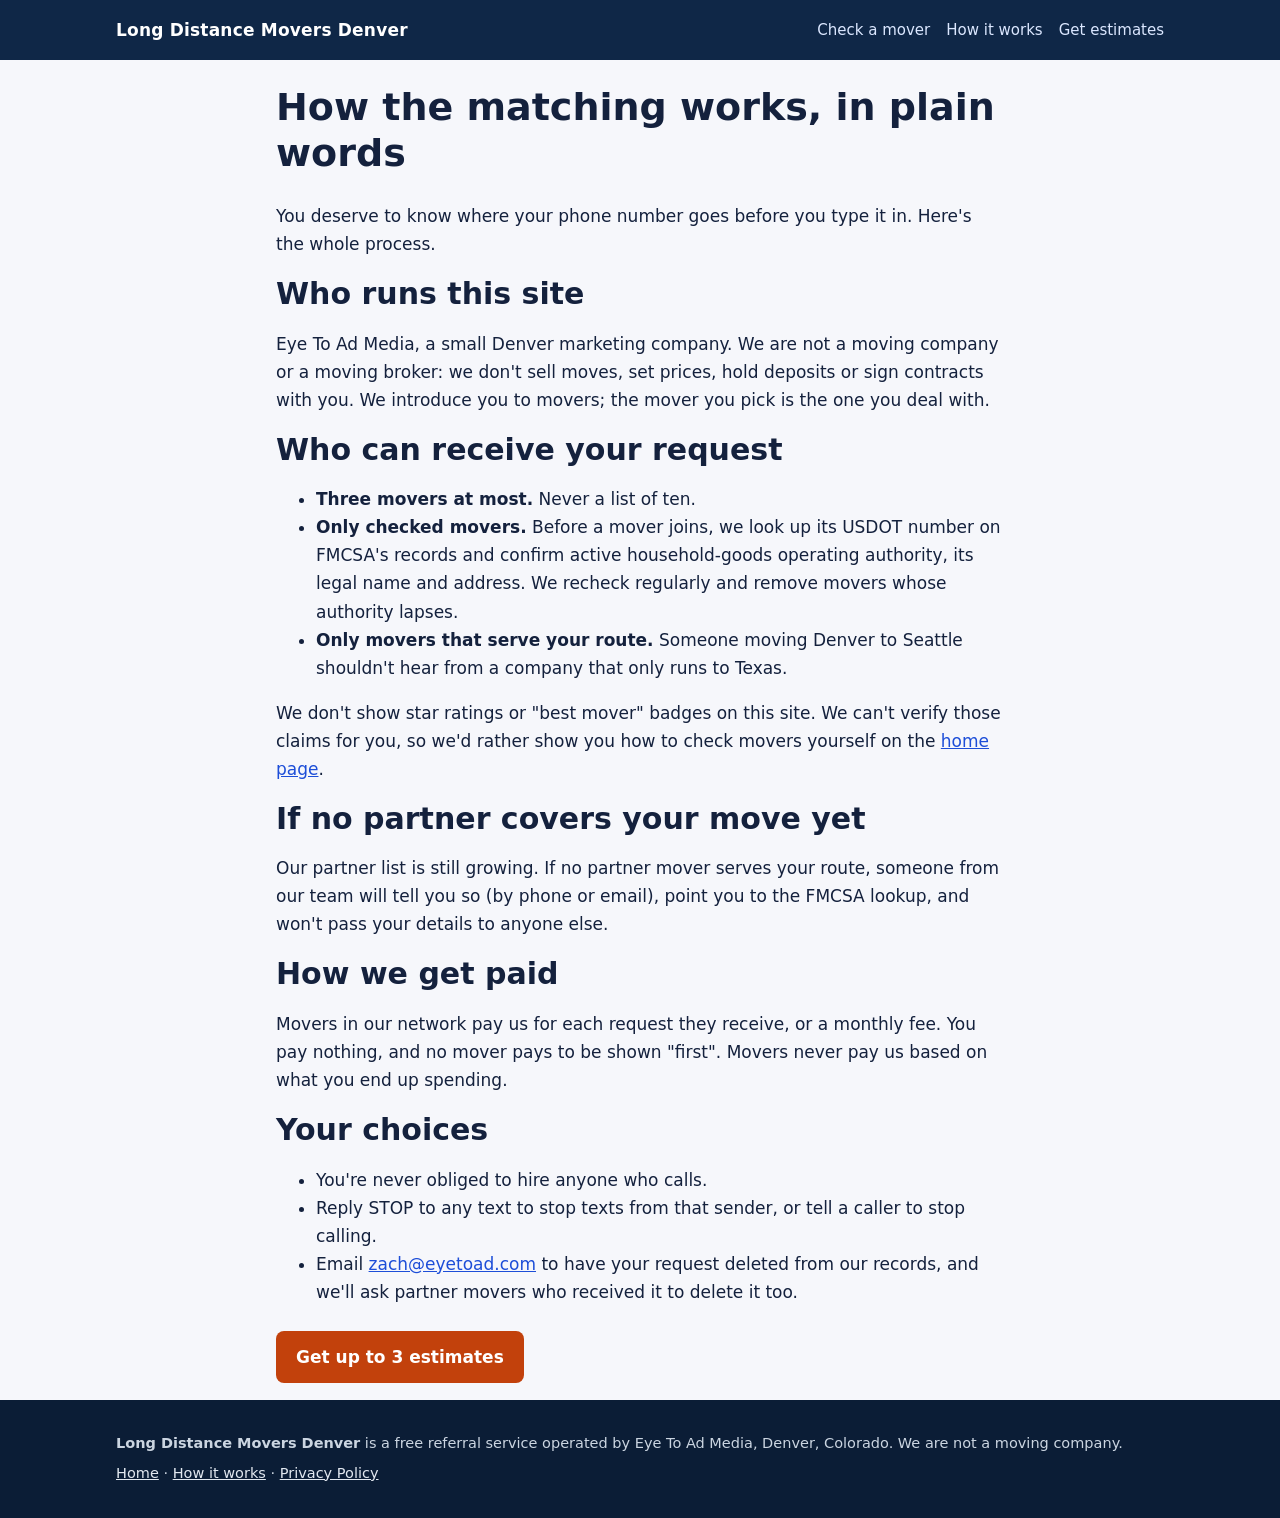
==== how-it-works/index.html @ a5b39102 "Pilot lead site: quote form, guide content, privacy and how-it-works pages" ====
<!doctype html>
<html lang="en">
<head>
<meta charset="utf-8">
<meta name="viewport" content="width=device-width,initial-scale=1">
<meta http-equiv="Content-Security-Policy" content="default-src 'self'; script-src 'self'; style-src 'self'; img-src 'self' data:; base-uri 'self'; object-src 'none'; form-action 'none'; upgrade-insecure-requests">
<meta name="referrer" content="strict-origin-when-cross-origin">
<link rel="icon" href="/assets/icon.svg" type="image/svg+xml">
<link rel="stylesheet" href="/assets/site.css">
<title>How Our Denver Mover Matching Works | Who Gets Your Request</title>
<meta name="description" content="Exactly what happens to a moving request sent from this site: who reviews it, which movers can receive it, how they're checked, and how movers pay for the service.">
<link rel="canonical" href="https://longdistancemoversdenver.com/how-it-works/">
</head>
<body>
<a class="skip" href="#main">Skip to content</a>
<header class="top"><div class="wrap"><a class="brand" href="/">Long Distance Movers Denver</a><nav class="top" aria-label="Main"><a href="/#check">Check a mover</a><a href="/how-it-works/">How it works</a><a href="/#quote">Get estimates</a></nav></div></header>
<main id="main"><div class="wrap prose">
<h1>How the matching works, in plain words</h1>
<p>You deserve to know where your phone number goes before you type it in. Here's the whole process.</p>
<h2>Who runs this site</h2>
<p>Eye To Ad Media, a small Denver marketing company. We are not a moving company or a moving broker: we don't sell moves, set prices, hold deposits or sign contracts with you. We introduce you to movers; the mover you pick is the one you deal with.</p>
<h2>Who can receive your request</h2>
<ul>
<li><strong>Three movers at most.</strong> Never a list of ten.</li>
<li><strong>Only checked movers.</strong> Before a mover joins, we look up its USDOT number on FMCSA's records and confirm active household-goods operating authority, its legal name and address. We recheck regularly and remove movers whose authority lapses.</li>
<li><strong>Only movers that serve your route.</strong> Someone moving Denver to Seattle shouldn't hear from a company that only runs to Texas.</li>
</ul>
<p>We don't show star ratings or "best mover" badges on this site. We can't verify those claims for you, so we'd rather show you how to check movers yourself on the <a href="/#check">home page</a>.</p>
<h2>If no partner covers your move yet</h2>
<p>Our partner list is still growing. If no partner mover serves your route, someone from our team will tell you so (by phone or email), point you to the FMCSA lookup, and won't pass your details to anyone else.</p>
<h2>How we get paid</h2>
<p>Movers in our network pay us for each request they receive, or a monthly fee. You pay nothing, and no mover pays to be shown "first". Movers never pay us based on what you end up spending.</p>
<h2>Your choices</h2>
<ul>
<li>You're never obliged to hire anyone who calls.</li>
<li>Reply STOP to any text to stop texts from that sender, or tell a caller to stop calling.</li>
<li>Email <a href="mailto:zach@eyetoad.com">zach@eyetoad.com</a> to have your request deleted from our records, and we'll ask partner movers who received it to delete it too.</li>
</ul>
<p><a class="btn2" href="/#quote">Get up to 3 estimates</a></p>
</div></main>
<footer><div class="wrap"><p><strong>Long Distance Movers Denver</strong> is a free referral service operated by Eye To Ad Media, Denver, Colorado. We are not a moving company.</p><p><a href="/">Home</a> · <a href="/how-it-works/">How it works</a> · <a href="/privacy/">Privacy Policy</a></p></div></footer>
</body>
</html>
---- assets/site.css ----
:root{--ink:#14213d;--muted:#4a5568;--bg:#f6f7fb;--card:#fff;--navy:#0f2747;--navy2:#173a66;--accent:#c2410c;--accent-d:#9a3412;--line:#dbe1ea;--ok:#166534}
*{box-sizing:border-box}
html{-webkit-text-size-adjust:100%}
body{margin:0;font:17px/1.65 system-ui,-apple-system,"Segoe UI",Roboto,Arial,sans-serif;color:var(--ink);background:var(--bg)}
a{color:#1d4ed8}
a:focus-visible,button:focus-visible,input:focus-visible,select:focus-visible,textarea:focus-visible,[tabindex]:focus-visible{outline:3px solid #f59e0b;outline-offset:2px}
.skip{position:absolute;left:-999px;top:0;background:#fff;padding:8px 12px;z-index:9}
.skip:focus{left:8px}
.wrap{max-width:1080px;margin:0 auto;padding:0 16px}
header.top{background:var(--navy);color:#fff}
header.top .wrap{display:flex;align-items:center;justify-content:space-between;gap:12px;min-height:60px;flex-wrap:wrap}
.brand{color:#fff;text-decoration:none;font-weight:800;letter-spacing:.2px;display:flex;align-items:center;gap:8px}
.brand svg{flex:none}
nav.top a{color:#dbe7ff;text-decoration:none;margin-left:16px;font-size:15px;display:inline-block;padding:6px 0}
nav.top a:hover{color:#fff;text-decoration:underline}
.hero{background:linear-gradient(160deg,var(--navy) 0%,var(--navy2) 100%);color:#fff;padding:36px 0 44px}
.hero .grid{display:grid;grid-template-columns:1.1fr .9fr;gap:32px;align-items:start}
.hero h1{font-size:clamp(28px,4.4vw,42px);line-height:1.15;margin:6px 0 14px}
.hero p.lead{font-size:19px;color:#e6edf8;margin:0 0 16px}
.hero ul.ticks{list-style:none;padding:0;margin:0 0 8px}
.hero ul.ticks li{padding-left:28px;position:relative;margin:6px 0;color:#eef3fb}
.hero ul.ticks li:before{content:"";position:absolute;left:4px;top:9px;width:12px;height:7px;border-left:3px solid #fdba74;border-bottom:3px solid #fdba74;transform:rotate(-45deg)}
.kicker{display:inline-block;font-size:13px;letter-spacing:.08em;text-transform:uppercase;color:#fed7aa;font-weight:700}
.note{font-size:14px;color:#cbd5e1}
.card{background:var(--card);color:var(--ink);border:1px solid var(--line);border-radius:12px;padding:22px;box-shadow:0 8px 30px rgba(15,39,71,.18)}
.card h2{margin:0 0 4px;font-size:22px}
.card .sub{margin:0 0 14px;color:var(--muted);font-size:15px}
label{display:block;font-weight:600;font-size:15px;margin:10px 0 4px}
.opt{font-weight:400;color:var(--muted)}
input,select,textarea{width:100%;font:inherit;font-size:16px;padding:10px 12px;border:1px solid #9aa8bb;border-radius:8px;background:#fff;color:var(--ink);min-height:44px}
textarea{min-height:76px;resize:vertical}
.row2{display:grid;grid-template-columns:1fr 1fr;gap:12px}
.hp{position:absolute;left:-5000px;width:1px;height:1px;overflow:hidden}
.consent{display:flex;gap:10px;align-items:flex-start;margin:14px 0 6px;font-size:13.5px;line-height:1.5;color:#334155}
.consent input{width:22px;height:22px;min-height:22px;flex:none;margin-top:2px}
button.cta{width:100%;margin-top:10px;background:var(--accent);color:#fff;border:0;border-radius:8px;padding:14px 18px;font:inherit;font-weight:800;font-size:18px;cursor:pointer;min-height:48px}
button.cta:hover{background:var(--accent-d)}
button.cta[disabled]{opacity:.7;cursor:wait}
.form-msg{margin:10px 0 0;font-size:15px;color:var(--ok)}
.form-msg.bad{color:#b91c1c;font-weight:600}
#form-done{padding:6px 0}
#form-done h2{color:var(--ok)}
main section{padding:38px 0;border-bottom:1px solid var(--line)}
main section:last-child{border-bottom:0}
main h2{font-size:clamp(23px,3vw,30px);line-height:1.25;margin:0 0 12px}
main h3{font-size:19px;margin:20px 0 6px}
.cols3{display:grid;grid-template-columns:repeat(3,1fr);gap:16px}
.box{background:#fff;border:1px solid var(--line);border-radius:10px;padding:18px}
.box h3{margin-top:0}
.step{font-weight:800;color:var(--accent);font-size:14px;letter-spacing:.06em;text-transform:uppercase}
table{width:100%;border-collapse:collapse;background:#fff;font-size:15.5px}
th,td{border:1px solid var(--line);padding:10px 12px;text-align:left;vertical-align:top}
th{background:#eef2f8}
.tablewrap{overflow-x:auto}
.flags li{margin:8px 0}
details{background:#fff;border:1px solid var(--line);border-radius:10px;padding:12px 16px;margin:10px 0}
summary{font-weight:700;cursor:pointer;min-height:28px}
.src{font-size:14px;color:var(--muted)}
.btn2{display:inline-block;background:var(--accent);color:#fff;text-decoration:none;font-weight:800;padding:12px 20px;border-radius:8px;margin-top:8px}
.btn2:hover{background:var(--accent-d)}
footer{background:#0b1d36;color:#cbd5e1;padding:26px 0;font-size:14.5px}
footer a{color:#e2e8f0}
footer p{margin:6px 0}
.prose{max-width:760px}
.prose h1{font-size:clamp(28px,4vw,38px);line-height:1.2}
@media (max-width:820px){.hero .grid,.cols3{grid-template-columns:1fr}nav.top a{margin-left:12px}}
@media (max-width:420px){.row2{grid-template-columns:1fr}}
.lt{color:#fed7aa}
.ctext{font-weight:400;margin:0}
.cap{caption-side:bottom;text-align:left;padding-top:8px}
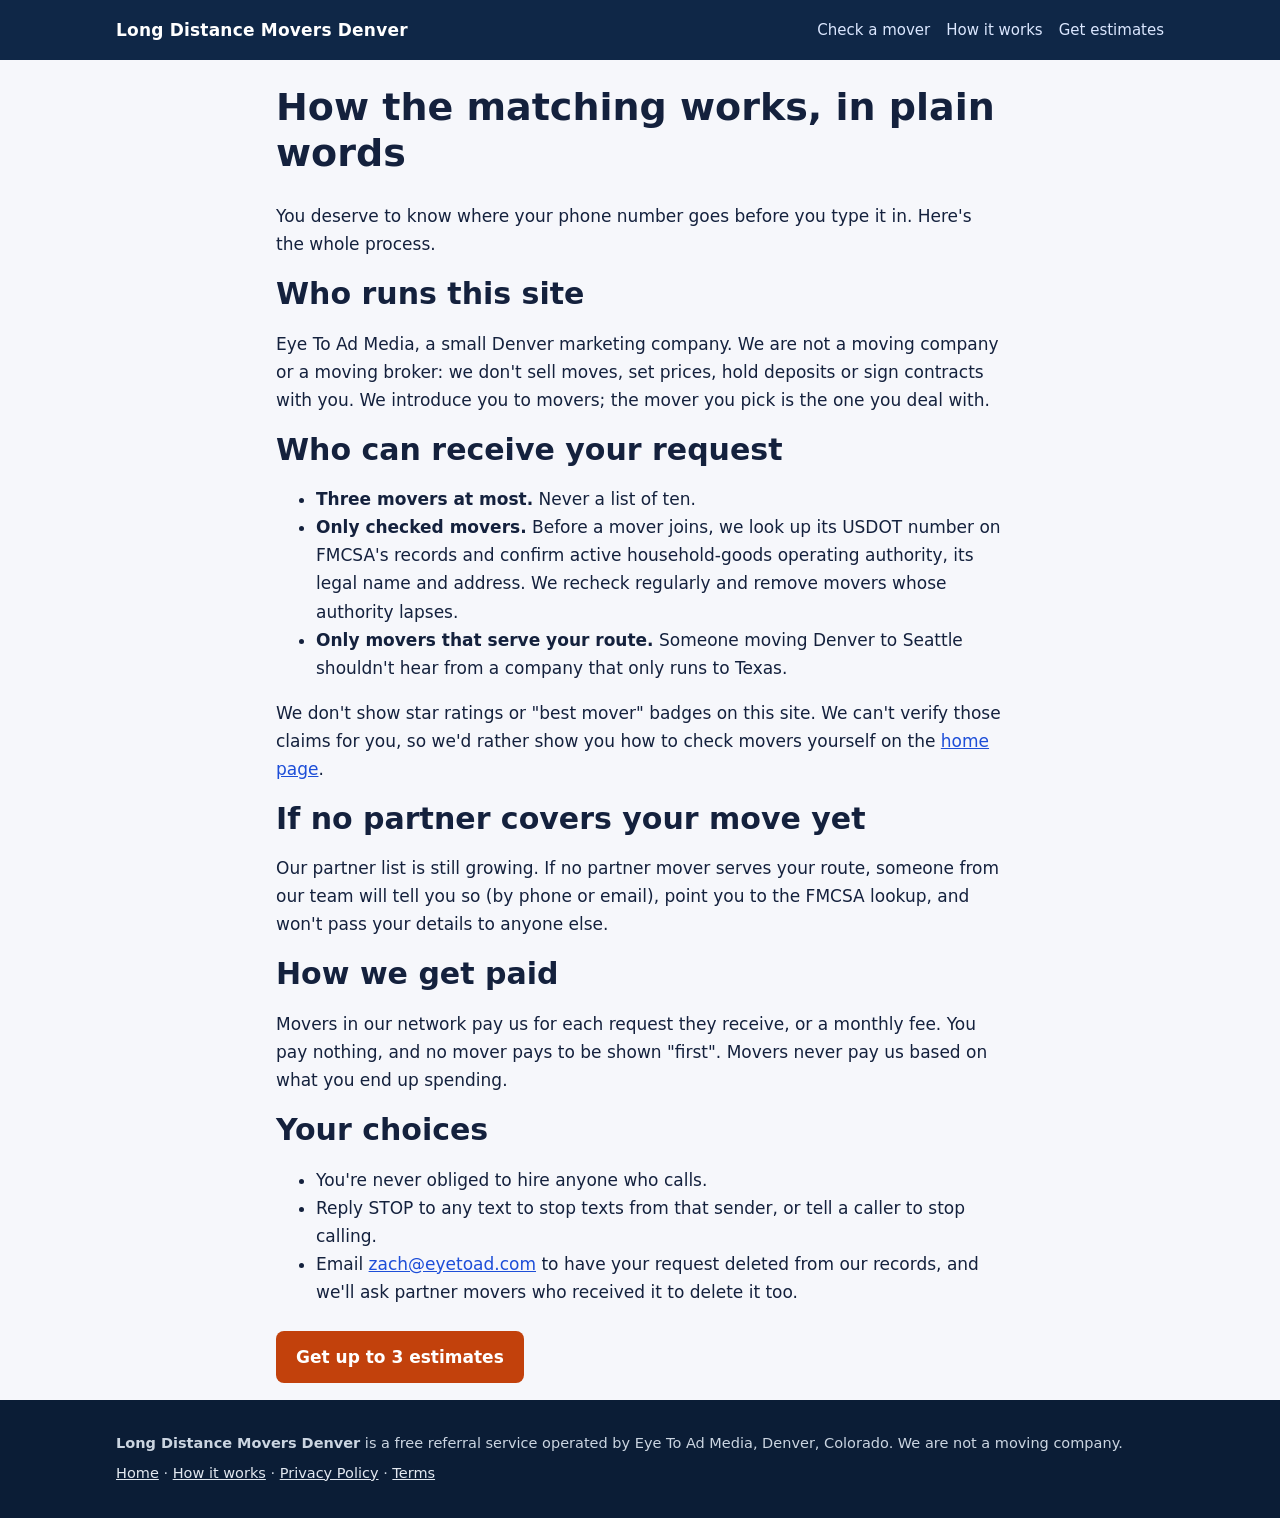
==== commit 69dd8ecc: "Add agree-to-terms popup and Terms page" ====
--- a/how-it-works/index.html
+++ b/how-it-works/index.html
@@ -38,6 +38,6 @@
 </ul>
 <p><a class="btn2" href="/#quote">Get up to 3 estimates</a></p>
 </div></main>
-<footer><div class="wrap"><p><strong>Long Distance Movers Denver</strong> is a free referral service operated by Eye To Ad Media, Denver, Colorado. We are not a moving company.</p><p><a href="/">Home</a> · <a href="/how-it-works/">How it works</a> · <a href="/privacy/">Privacy Policy</a></p></div></footer>
+<footer><div class="wrap"><p><strong>Long Distance Movers Denver</strong> is a free referral service operated by Eye To Ad Media, Denver, Colorado. We are not a moving company.</p><p><a href="/">Home</a> · <a href="/how-it-works/">How it works</a> · <a href="/privacy/">Privacy Policy</a> · <a href="/terms/">Terms</a></p></div></footer>
 </body>
 </html>
--- a/assets/site.css
+++ b/assets/site.css
@@ -68,3 +68,12 @@
 .lt{color:#fed7aa}
 .ctext{font-weight:400;margin:0}
 .cap{caption-side:bottom;text-align:left;padding-top:8px}
+.agree-dlg{max-width:520px;width:calc(100% - 32px);border:0;border-radius:12px;padding:22px;color:var(--ink);box-shadow:0 20px 60px rgba(0,0,0,.35)}
+.agree-dlg::backdrop{background:rgba(11,29,54,.6)}
+.agree-dlg h2{margin:0 0 10px;font-size:21px}
+.agree-dlg ul{padding-left:20px;margin:0 0 10px}
+.agree-dlg li{margin:6px 0}
+.agree-actions{display:flex;gap:10px;flex-wrap:wrap;margin-top:8px}
+.agree-yes{background:var(--accent);color:#fff;border:0;border-radius:8px;padding:12px 18px;font:inherit;font-weight:800;cursor:pointer;min-height:44px}
+.agree-yes:hover{background:var(--accent-d)}
+.agree-no{background:#fff;color:var(--ink);border:1px solid #9aa8bb;border-radius:8px;padding:12px 18px;font:inherit;cursor:pointer;min-height:44px}
